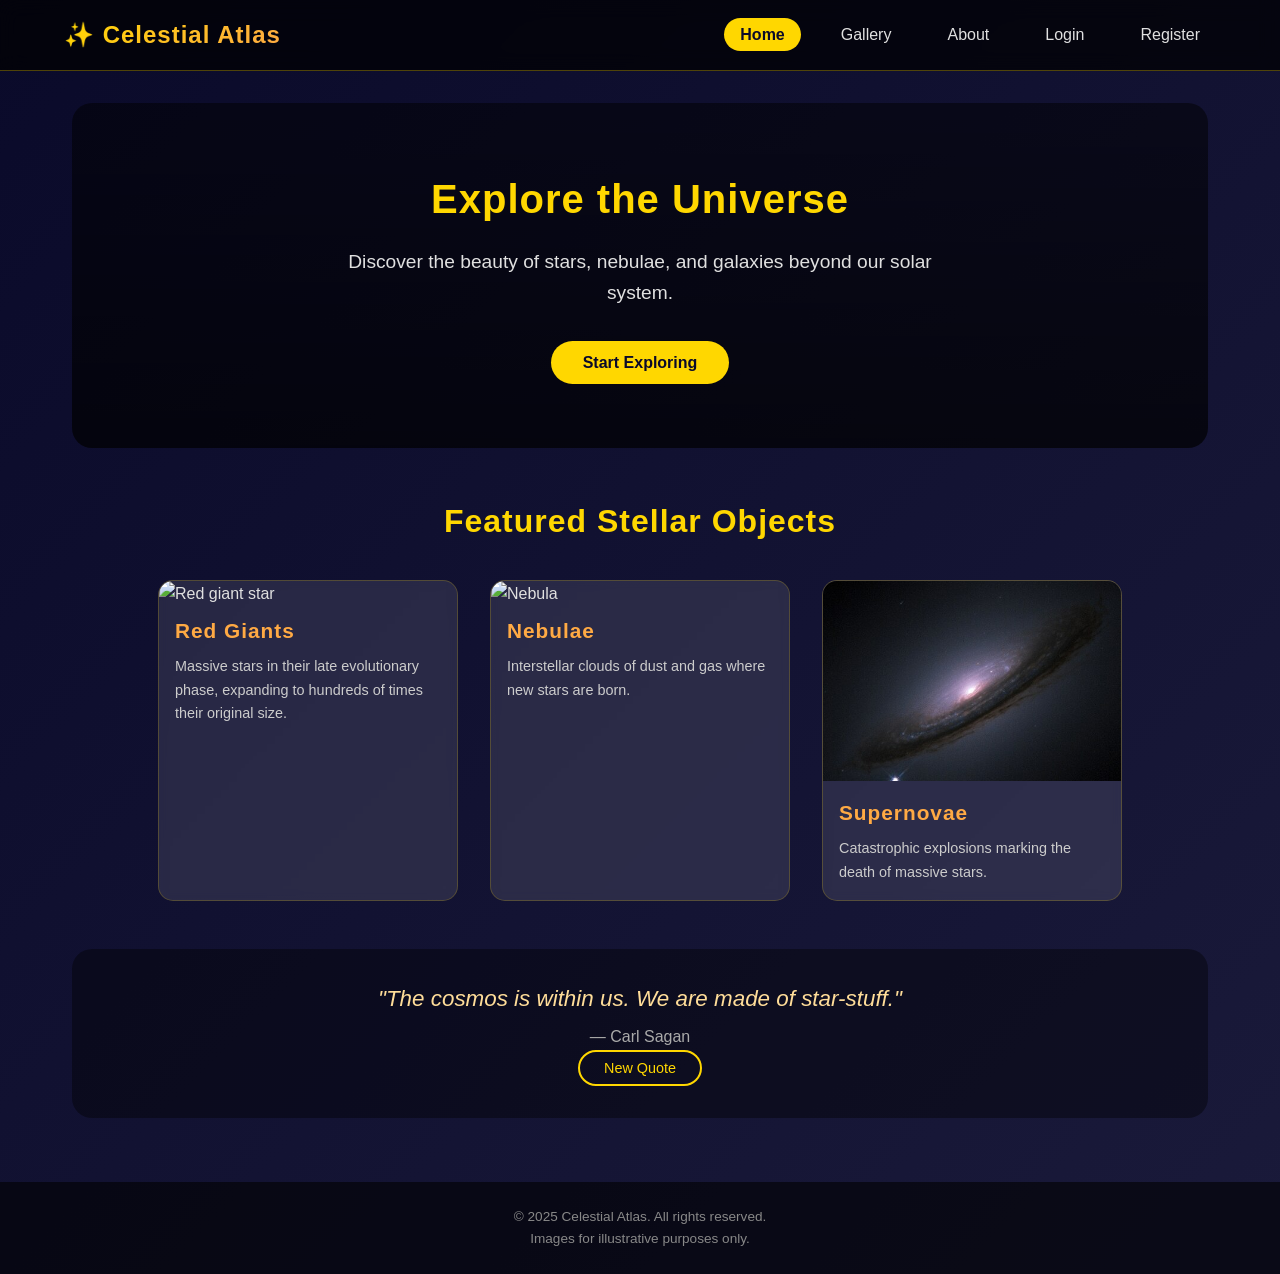
==== index.html @ 2410903e "first commit" ====
<!DOCTYPE html>
<html lang="en">

<head>
    <meta charset="UTF-8">
    <meta name="viewport" content="width=device-width, initial-scale=1.0">
    <meta name="description" content="Celestial Atlas - Explore the wonders of stars, nebulae, and stellar objects">
    <title>Celestial Atlas | Home</title>
    <link rel="stylesheet" href="style.css">
    <script src="script.js" defer></script>
</head>

<body>
    <header>
        <div class="logo">
            <h1>✨ Celestial Atlas</h1>
        </div>
        <nav>
            <ul class="nav-menu">
                <li><a href="index.html" class="active">Home</a></li>
                <li><a href="gallery.html">Gallery</a></li>
                <li><a href="about.html">About</a></li>
                <li><a href="login.html">Login</a></li>
                <li><a href="register.html">Register</a></li>
            </ul>
        </nav>
    </header>

    <main>
        <section class="hero">
            <div class="hero-content">
                <h2>Explore the Universe</h2>
                <p>Discover the beauty of stars, nebulae, and galaxies beyond our solar system.</p>
                <button id="exploreBtn" class="btn-primary">Start Exploring</button>
            </div>
        </section>

        <section class="features">
            <h2>Featured Stellar Objects</h2>
            <div class="cards-container">
                <div class="card">
                    <img src="https://images.unsplash.com/photo-1419242902214-272b3f66ee7a?w=400&h=250&fit=crop"
                        alt="Red giant star" loading="lazy">
                    <h3>Red Giants</h3>
                    <p>Massive stars in their late evolutionary phase, expanding to hundreds of times their original
                        size.</p>
                </div>
                <div class="card">
                    <img src="https://images.unsplash.com/photo-1462331940025-496dfbfc7564?w=400&h=250&fit=crop"
                        alt="Nebula" loading="lazy">
                    <h3>Nebulae</h3>
                    <p>Interstellar clouds of dust and gas where new stars are born.</p>
                </div>
                <div class="card">
                    <img src="images/Supernovae.jpg"
                        alt="Supernova remnant" loading="lazy">
                    <h3>Supernovae</h3>
                    <p>Catastrophic explosions marking the death of massive stars.</p>
                </div>
            </div>
        </section>

        <section class="quote-section">
            <blockquote id="dailyQuote">
                "The cosmos is within us. We are made of star-stuff."
            </blockquote>
            <p class="quote-author">— Carl Sagan</p>
            <button id="newQuoteBtn" class="btn-secondary">New Quote</button>
        </section>
    </main>

    <footer>
        <p>&copy; 2025 Celestial Atlas. All rights reserved.</p>
        <p>Images for illustrative purposes only.</p>
    </footer>
</body>

</html>
---- style.css ----
* {
    margin: 0;
    padding: 0;
    box-sizing: border-box;
}

body {
    font-family: 'Segoe UI', Tahoma, Geneva, Verdana, sans-serif;
    line-height: 1.6;
    color: #e0e0e0;
    background: linear-gradient(135deg, #0a0a2a 0%, #1a1a3a 100%);
    min-height: 100vh;
    display: flex;
    flex-direction: column;
}

h1, h2, h3 {
    font-weight: 600;
    letter-spacing: 1px;
}

h2 {
    font-size: 2rem;
    margin-bottom: 1.5rem;
    text-align: center;
    color: #ffd700;
}

h3 {
    font-size: 1.3rem;
    margin: 0.5rem 0;
    color: #ffaa44;
}

header {
    background: rgba(0, 0, 0, 0.7);
    backdrop-filter: blur(10px);
    padding: 1rem 5%;
    display: flex;
    justify-content: space-between;
    align-items: center;
    flex-wrap: wrap;
    position: sticky;
    top: 0;
    z-index: 100;
    border-bottom: 1px solid rgba(255, 215, 0, 0.3);
}

.logo h1 {
    font-size: 1.5rem;
    background: linear-gradient(135deg, #ffd700, #ffaa44);
    -webkit-background-clip: text;
    background-clip: text;
    color: transparent;
}

.nav-menu {
    display: flex;
    list-style: none;
    gap: 1.5rem;
    flex-wrap: wrap;
}

.nav-menu a {
    color: #e0e0e0;
    text-decoration: none;
    padding: 0.5rem 1rem;
    transition: all 0.3s ease;
    border-radius: 25px;
}

.nav-menu a:hover {
    background: rgba(255, 215, 0, 0.2);
    color: #ffd700;
}

.nav-menu a.active {
    background: #ffd700;
    color: #0a0a2a;
    font-weight: bold;
}

main {
    flex: 1;
    max-width: 1200px;
    margin: 0 auto;
    padding: 2rem;
    width: 100%;
}

.hero {
    background: linear-gradient(rgba(0, 0, 0, 0.5), rgba(0, 0, 0, 0.7)), 
                url('https://images.unsplash.com/photo-1506703719100-f0b3c5c7f5c4?w=1200&h=500&fit=crop');
    background-size: cover;
    background-position: center;
    border-radius: 20px;
    padding: 4rem 2rem;
    text-align: center;
    margin-bottom: 3rem;
}

.hero-content h2 {
    font-size: 2.5rem;
    margin-bottom: 1rem;
}

.hero-content p {
    font-size: 1.2rem;
    margin-bottom: 2rem;
    max-width: 600px;
    margin-left: auto;
    margin-right: auto;
}

.btn-primary {
    background: #ffd700;
    color: #0a0a2a;
    border: none;
    padding: 0.8rem 2rem;
    font-size: 1rem;
    font-weight: bold;
    border-radius: 50px;
    cursor: pointer;
    transition: transform 0.2s, box-shadow 0.2s;
}

.btn-primary:hover {
    transform: translateY(-2px);
    box-shadow: 0 5px 20px rgba(255, 215, 0, 0.3);
}

.btn-secondary {
    background: transparent;
    color: #ffd700;
    border: 2px solid #ffd700;
    padding: 0.5rem 1.5rem;
    font-size: 0.9rem;
    border-radius: 50px;
    cursor: pointer;
    transition: all 0.3s;
}

.btn-secondary:hover {
    background: #ffd700;
    color: #0a0a2a;
}

.cards-container {
    display: flex;
    gap: 2rem;
    justify-content: center;
    flex-wrap: wrap;
    margin-top: 2rem;
}

.card {
    background: rgba(255, 255, 255, 0.1);
    backdrop-filter: blur(5px);
    border-radius: 15px;
    overflow: hidden;
    width: 300px;
    transition: transform 0.3s;
    border: 1px solid rgba(255, 215, 0, 0.2);
}

.card:hover {
    transform: translateY(-10px);
}

.card img {
    width: 100%;
    height: 200px;
    object-fit: cover;
}

.card h3, .card p {
    padding: 0 1rem;
}

.card p {
    padding-bottom: 1rem;
    font-size: 0.9rem;
    color: #cccccc;
}

.quote-section {
    text-align: center;
    margin-top: 3rem;
    padding: 2rem;
    background: rgba(0, 0, 0, 0.4);
    border-radius: 20px;
}

blockquote {
    font-size: 1.4rem;
    font-style: italic;
    color: #ffdd99;
}

.quote-author {
    margin-top: 0.5rem;
    color: #aaa;
}

.form-page {
    display: flex;
    justify-content: center;
    align-items: center;
    min-height: 70vh;
}

.form-container {
    background: rgba(0, 0, 0, 0.6);
    backdrop-filter: blur(10px);
    padding: 2rem;
    border-radius: 20px;
    width: 100%;
    max-width: 450px;
    border: 1px solid rgba(255, 215, 0, 0.3);
}

.form-container h2 {
    margin-bottom: 1.5rem;
}

.form-group {
    margin-bottom: 1.2rem;
}

.form-group label {
    display: block;
    margin-bottom: 0.5rem;
    font-weight: 500;
}

.form-group input {
    width: 100%;
    padding: 0.8rem;
    border: 1px solid #444;
    border-radius: 8px;
    background: rgba(255, 255, 255, 0.1);
    color: white;
    font-size: 1rem;
}

.form-group input:focus {
    outline: none;
    border-color: #ffd700;
}

.error-message {
    color: #ff6b6b;
    font-size: 0.8rem;
    display: block;
    margin-top: 0.3rem;
}

.form-footer {
    text-align: center;
    margin-top: 1rem;
}

.form-footer a {
    color: #ffd700;
    text-decoration: none;
}

.form-message {
    margin-top: 1rem;
    text-align: center;
    padding: 0.5rem;
    border-radius: 8px;
}

.gallery-header {
    text-align: center;
    margin-bottom: 2rem;
}

.gallery-grid {
    display: grid;
    grid-template-columns: repeat(auto-fill, minmax(280px, 1fr));
    gap: 1.5rem;
}

.gallery-item {
    background: rgba(0, 0, 0, 0.4);
    border-radius: 12px;
    overflow: hidden;
    cursor: pointer;
    transition: transform 0.2s, box-shadow 0.2s;
    border: 1px solid rgba(255, 215, 0, 0.2);
}

.gallery-item:hover {
    transform: scale(1.02);
    box-shadow: 0 10px 25px rgba(0, 0, 0, 0.3);
}

.gallery-item img {
    width: 100%;
    height: 250px;
    object-fit: cover;
}

.gallery-caption {
    padding: 1rem;
    text-align: center;
}

.gallery-caption h3 {
    margin: 0;
}

.gallery-caption p {
    font-size: 0.85rem;
    color: #bbb;
}

.modal {
    display: none;
    position: fixed;
    z-index: 200;
    left: 0;
    top: 0;
    width: 100%;
    height: 100%;
    background-color: rgba(0, 0, 0, 0.8);
}

.modal-content {
    background: #1a1a3a;
    margin: 15% auto;
    padding: 2rem;
    width: 80%;
    max-width: 500px;
    border-radius: 15px;
    text-align: center;
    border: 2px solid #ffd700;
    position: relative;
}

.close-btn {
    position: absolute;
    right: 20px;
    top: 10px;
    font-size: 2rem;
    cursor: pointer;
    color: #ffd700;
}

.close-btn:hover {
    color: white;
}

.about-page .about-header {
    text-align: center;
    margin-bottom: 2rem;
}

.about-content {
    display: flex;
    gap: 3rem;
    flex-wrap: wrap;
    background: rgba(0, 0, 0, 0.4);
    border-radius: 20px;
    padding: 2rem;
}

.about-text {
    flex: 1;
    min-width: 250px;
}

.about-text ul {
    margin-left: 1.5rem;
    margin-bottom: 1rem;
}

.about-text li {
    margin: 0.5rem 0;
}

.about-image {
    flex: 1;
    min-width: 250px;
}

.about-image img {
    width: 100%;
    height: auto;
    border-radius: 15px;
}


footer {
    text-align: center;
    padding: 1.5rem;
    background: rgba(0, 0, 0, 0.6);
    margin-top: 2rem;
    font-size: 0.85rem;
    color: #888;
}

@media (max-width: 768px) {
    header {
        flex-direction: column;
        gap: 1rem;
    }
    
    .nav-menu {
        justify-content: center;
        gap: 0.8rem;
    }
    
    .hero-content h2 {
        font-size: 1.8rem;
    }
    
    .cards-container {
        gap: 1rem;
    }
    
    main {
        padding: 1rem;
    }
    
    .about-content {
        flex-direction: column;
    }
}
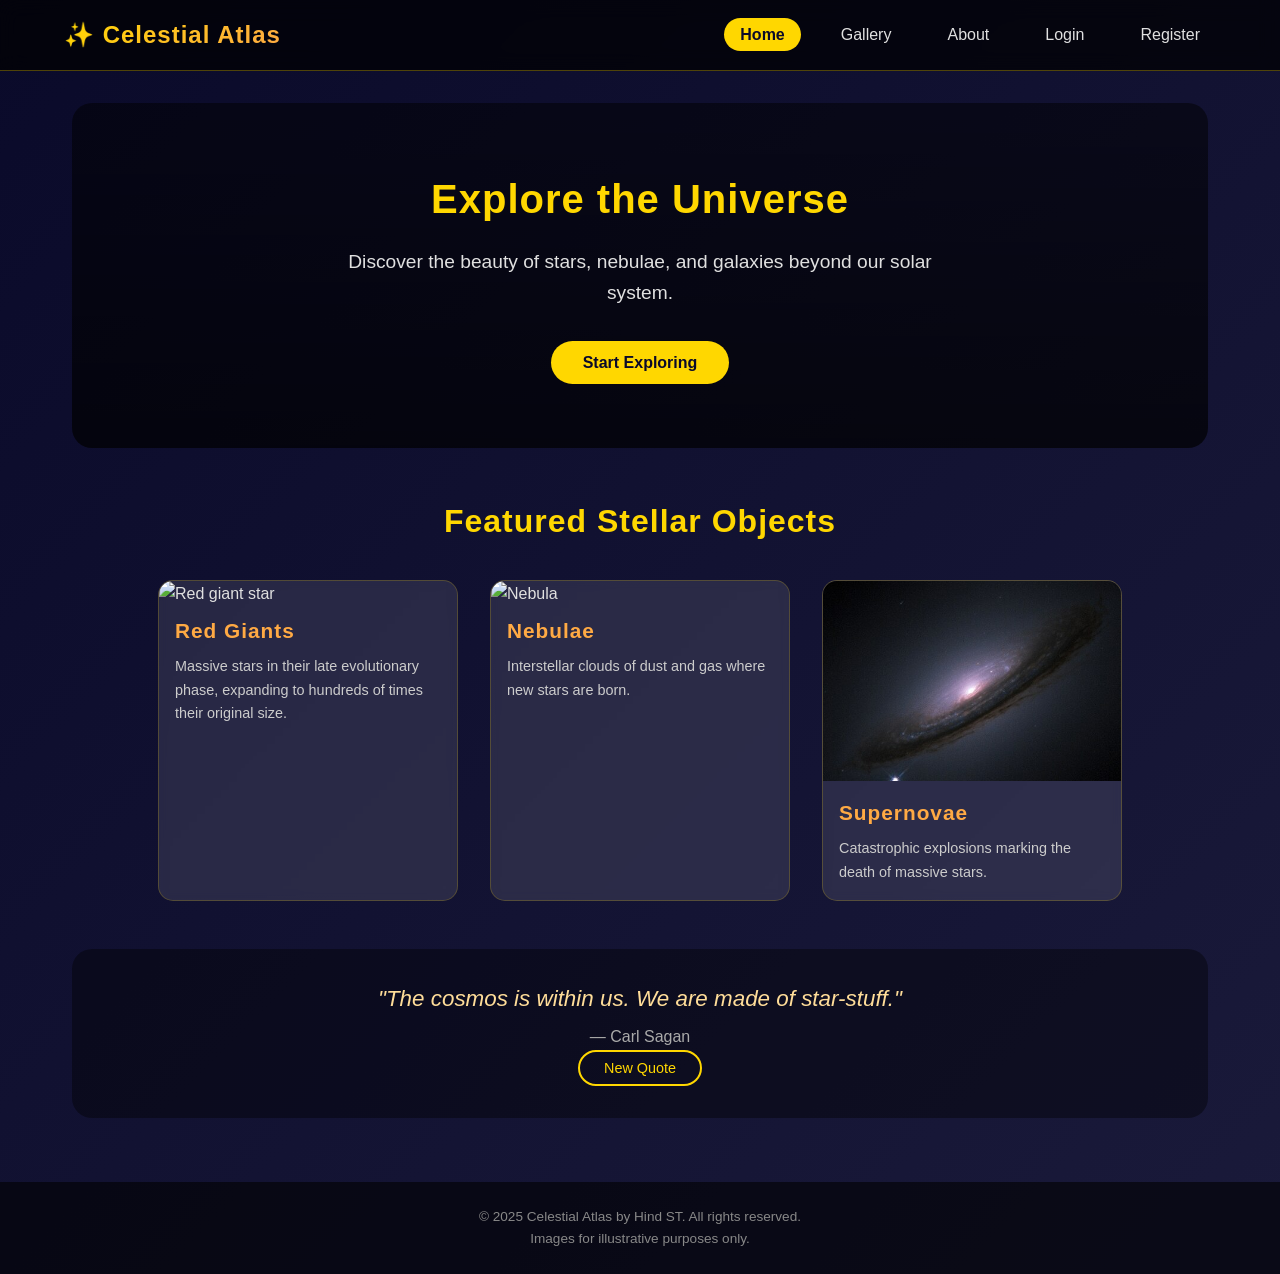
==== commit 7d5b7f21: "updated website" ====
--- a/index.html
+++ b/index.html
@@ -52,8 +52,7 @@
                     <p>Interstellar clouds of dust and gas where new stars are born.</p>
                 </div>
                 <div class="card">
-                    <img src="images/Supernovae.jpg"
-                        alt="Supernova remnant" loading="lazy">
+                    <img src="images/Supernovae.jpg" alt="Supernova remnant" loading="lazy">
                     <h3>Supernovae</h3>
                     <p>Catastrophic explosions marking the death of massive stars.</p>
                 </div>
@@ -70,7 +69,7 @@
     </main>
 
     <footer>
-        <p>&copy; 2025 Celestial Atlas. All rights reserved.</p>
+        <p>&copy; 2025 Celestial Atlas by Hind ST. All rights reserved.</p>
         <p>Images for illustrative purposes only.</p>
     </footer>
 </body>
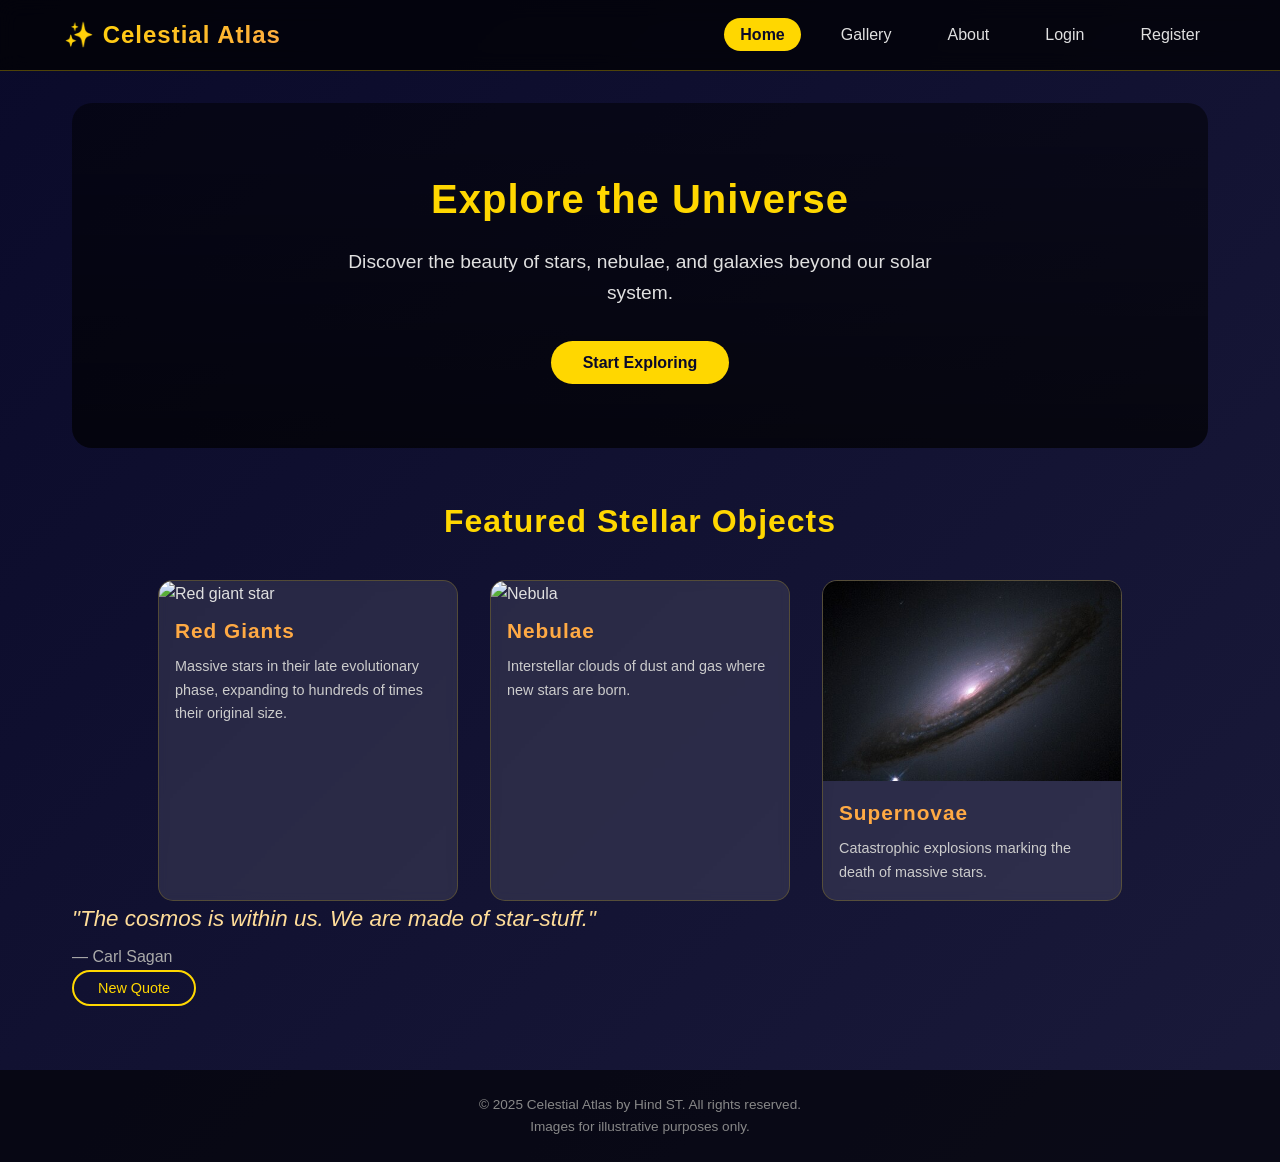
==== commit 43ceaa92: "updated files" ====
--- a/index.html
+++ b/index.html
@@ -27,15 +27,15 @@
     </header>
 
     <main>
-        <section class="hero">
+        <div class="hero">
             <div class="hero-content">
                 <h2>Explore the Universe</h2>
                 <p>Discover the beauty of stars, nebulae, and galaxies beyond our solar system.</p>
                 <button id="exploreBtn" class="btn-primary">Start Exploring</button>
             </div>
-        </section>
+        </div>
 
-        <section class="features">
+        <div class="features">
             <h2>Featured Stellar Objects</h2>
             <div class="cards-container">
                 <div class="card">
@@ -57,15 +57,15 @@
                     <p>Catastrophic explosions marking the death of massive stars.</p>
                 </div>
             </div>
-        </section>
+        </div>
 
-        <section class="quote-section">
+        <div class="quote-div">
             <blockquote id="dailyQuote">
                 "The cosmos is within us. We are made of star-stuff."
             </blockquote>
             <p class="quote-author">— Carl Sagan</p>
             <button id="newQuoteBtn" class="btn-secondary">New Quote</button>
-        </section>
+        </div>
     </main>
 
     <footer>
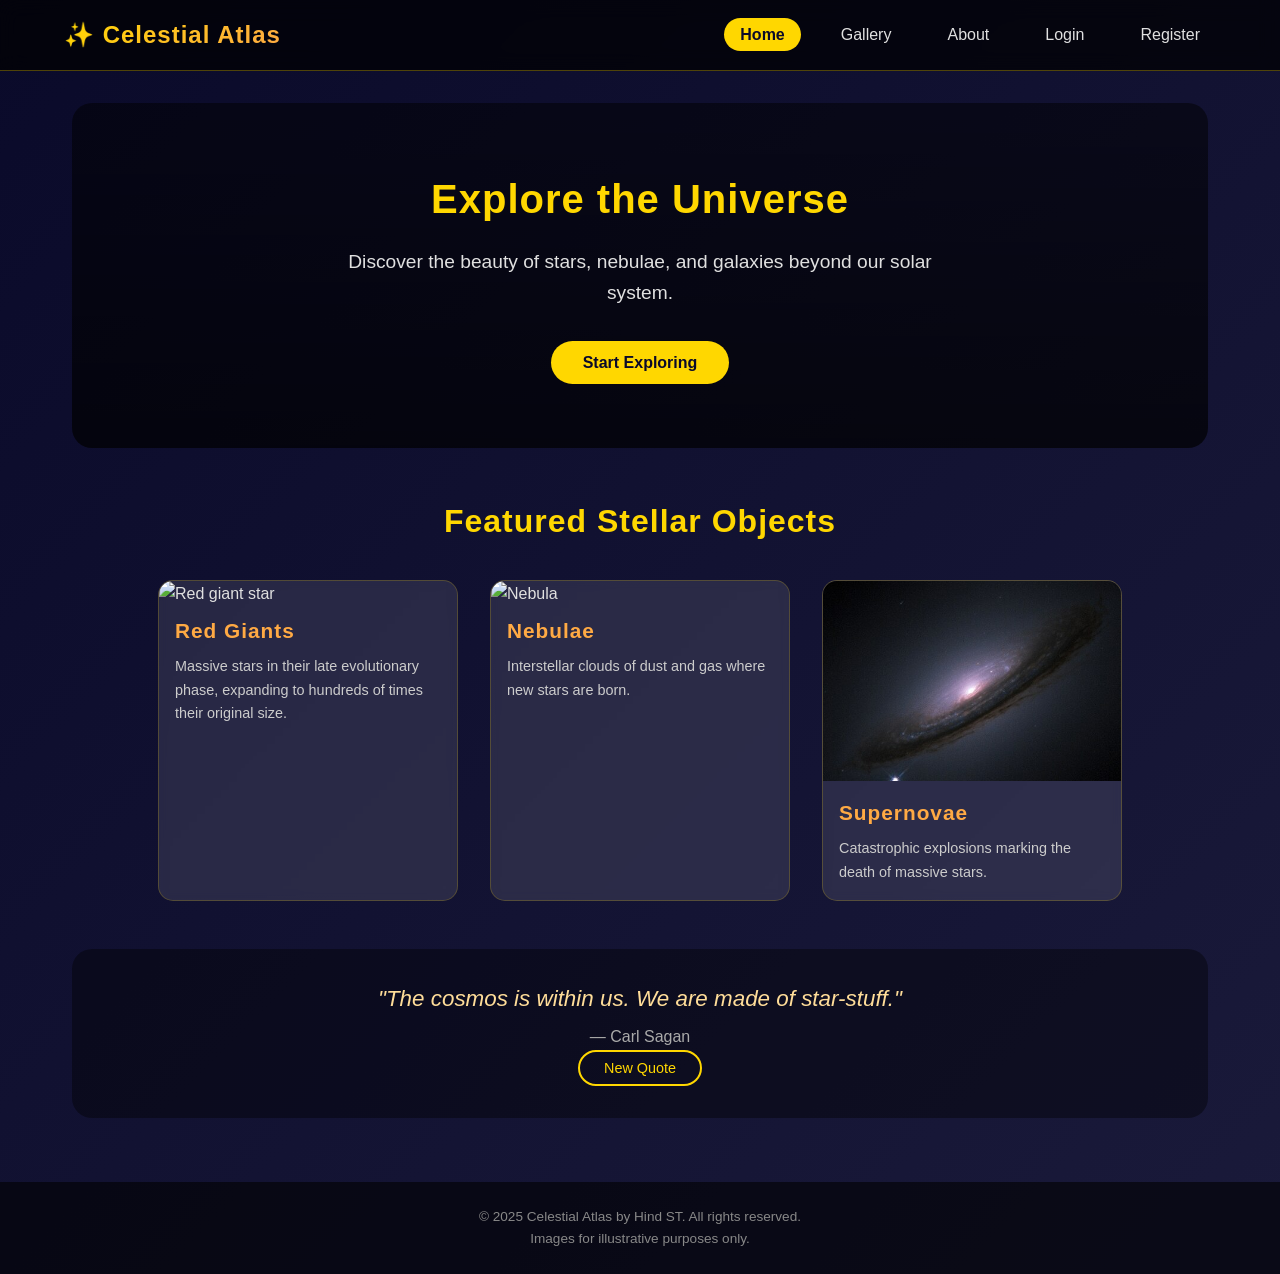
==== commit ee9cf760: "view" ====
--- a/index.html
+++ b/index.html
@@ -27,15 +27,15 @@
     </header>
 
     <main>
-        <div class="hero">
+        <section class="hero">
             <div class="hero-content">
                 <h2>Explore the Universe</h2>
                 <p>Discover the beauty of stars, nebulae, and galaxies beyond our solar system.</p>
                 <button id="exploreBtn" class="btn-primary">Start Exploring</button>
             </div>
-        </div>
+        </section>
 
-        <div class="features">
+        <section class="features">
             <h2>Featured Stellar Objects</h2>
             <div class="cards-container">
                 <div class="card">
@@ -52,20 +52,21 @@
                     <p>Interstellar clouds of dust and gas where new stars are born.</p>
                 </div>
                 <div class="card">
-                    <img src="images/Supernovae.jpg" alt="Supernova remnant" loading="lazy">
+                    <img src="images/Supernovae.jpg"
+                        alt="Supernova remnant" loading="lazy">
                     <h3>Supernovae</h3>
                     <p>Catastrophic explosions marking the death of massive stars.</p>
                 </div>
             </div>
-        </div>
+        </section>
 
-        <div class="quote-div">
+        <section class="quote-section">
             <blockquote id="dailyQuote">
                 "The cosmos is within us. We are made of star-stuff."
             </blockquote>
             <p class="quote-author">— Carl Sagan</p>
             <button id="newQuoteBtn" class="btn-secondary">New Quote</button>
-        </div>
+        </section>
     </main>
 
     <footer>
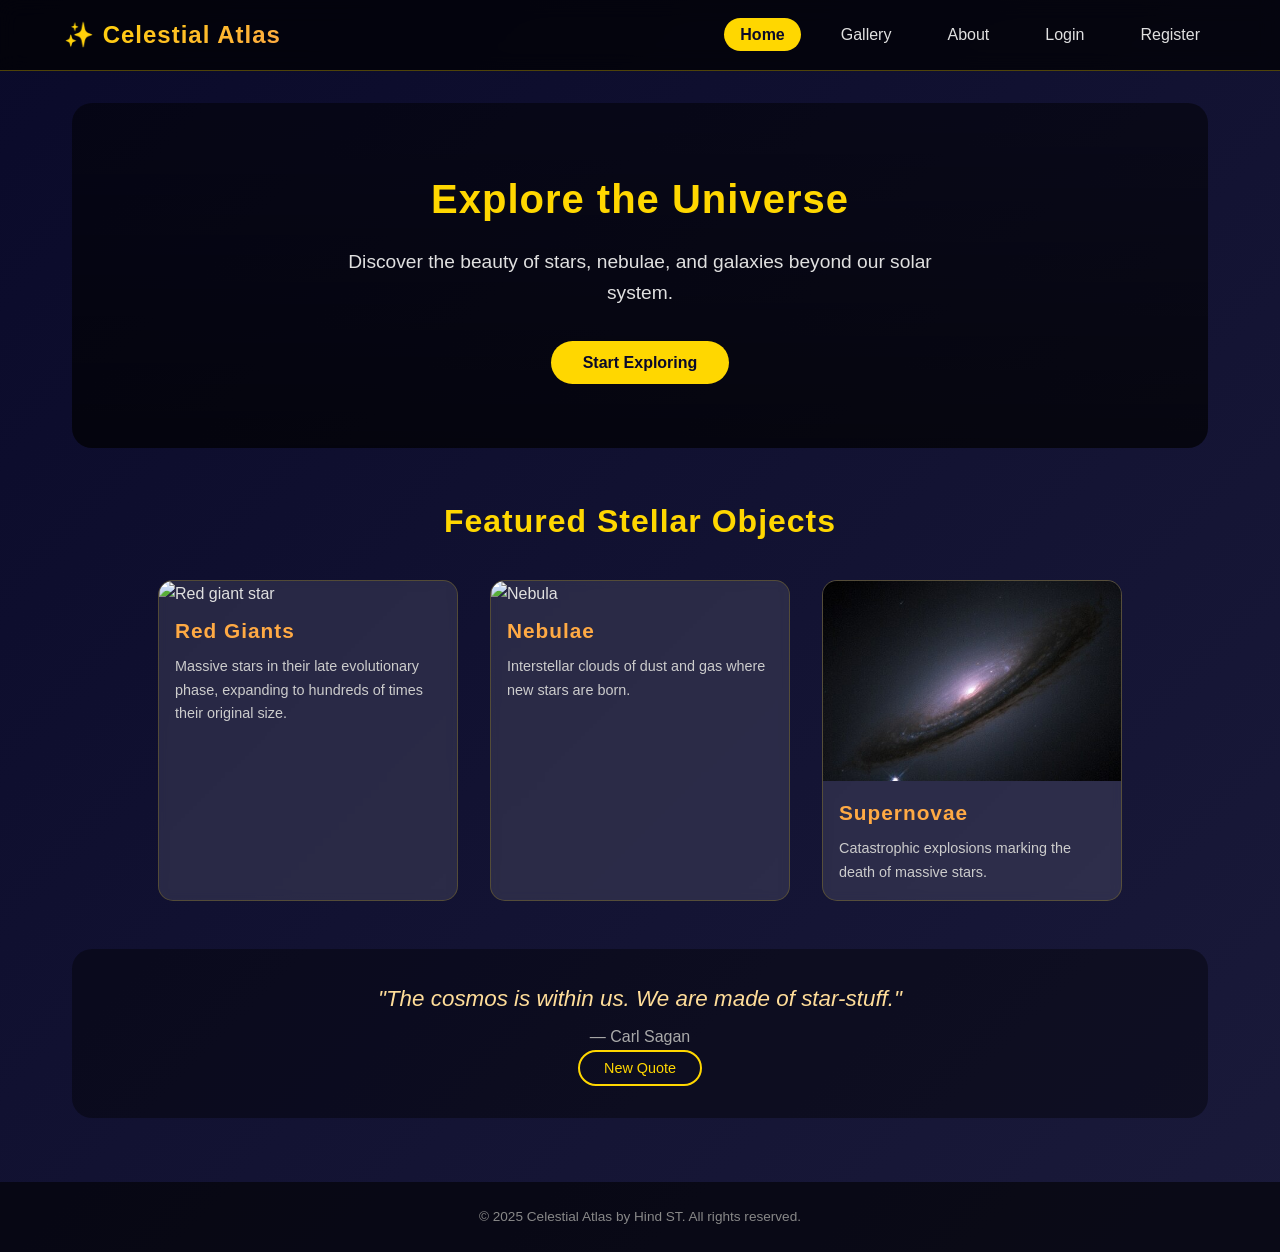
==== commit 5d27a9b2: "final" ====
--- a/index.html
+++ b/index.html
@@ -61,6 +61,7 @@
         </section>
 
         <section class="quote-section">
+             <h2 class="visually-hidden">Daily Astronomical Quote</h2>
             <blockquote id="dailyQuote">
                 "The cosmos is within us. We are made of star-stuff."
             </blockquote>
@@ -71,7 +72,6 @@
 
     <footer>
         <p>&copy; 2025 Celestial Atlas by Hind ST. All rights reserved.</p>
-        <p>Images for illustrative purposes only.</p>
     </footer>
 </body>
 
--- a/style.css
+++ b/style.css
@@ -429,4 +429,20 @@
     .about-content {
         flex-direction: column;
     }
+}
+.visually-hidden {
+    position: absolute;
+    width: 1px;
+    height: 1px;
+    padding: 0;
+    margin: -1px;
+    overflow: hidden;
+    clip: rect(0, 0, 0, 0);
+    border: 0;
+}
+.form-container .btn-primary {
+    display: block;
+    width: 100%;
+    max-width: 200px;
+    margin: 0.5rem auto 0 auto;
 }
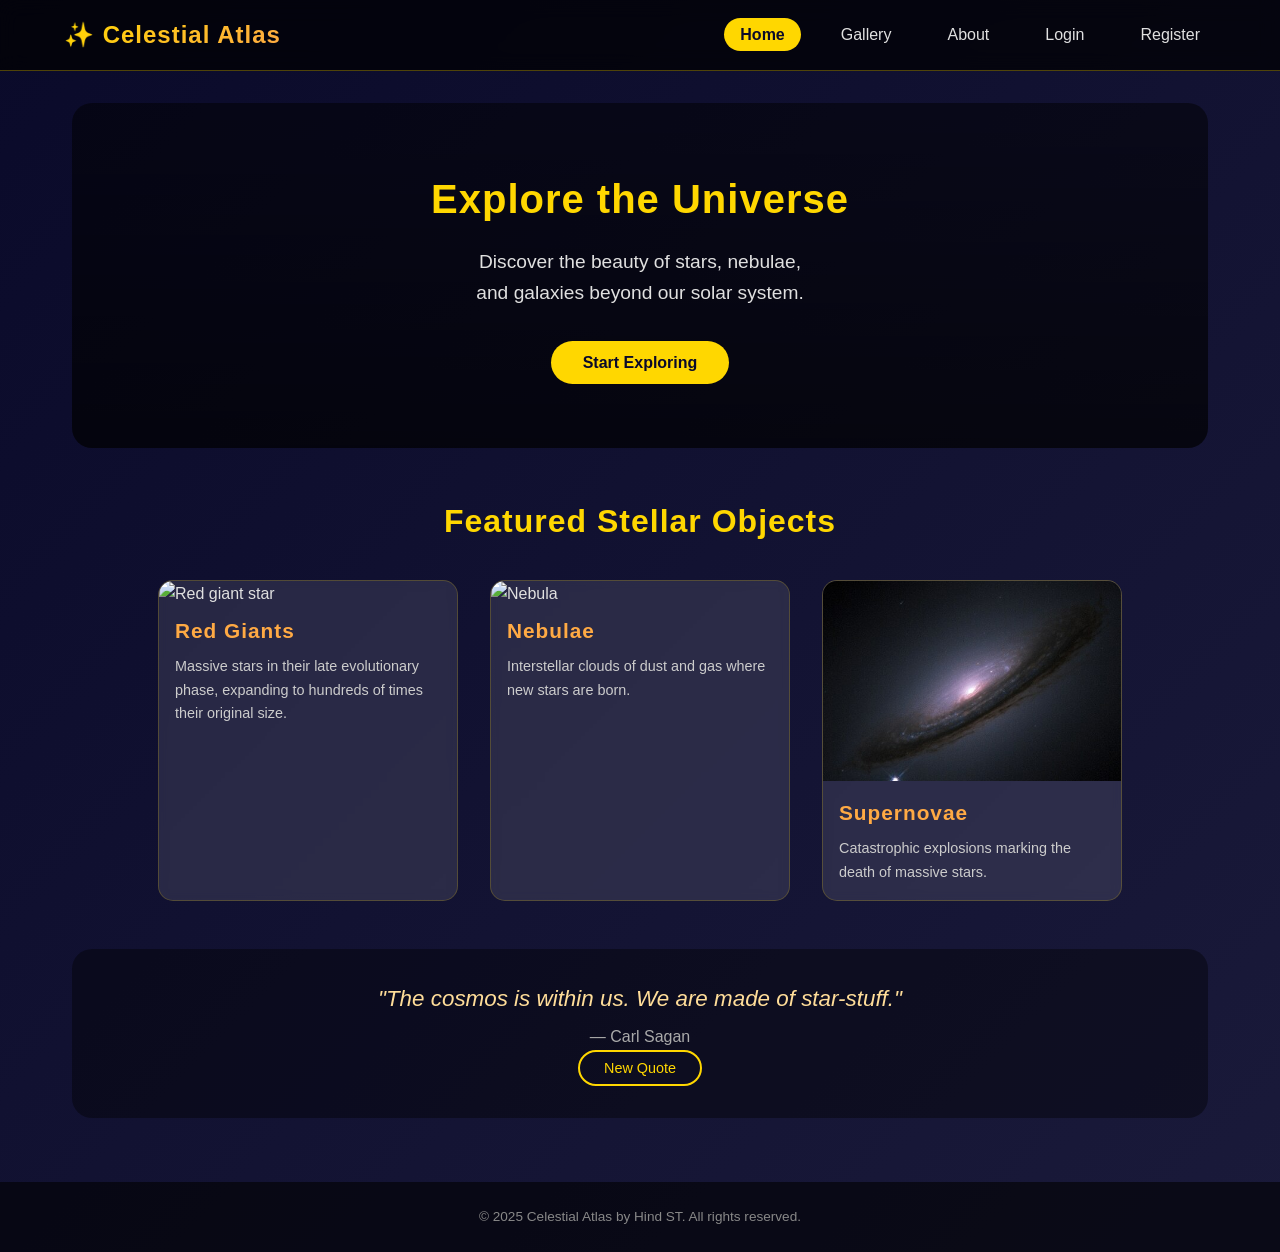
==== commit 86773059: "last" ====
--- a/index.html
+++ b/index.html
@@ -30,7 +30,7 @@
         <section class="hero">
             <div class="hero-content">
                 <h2>Explore the Universe</h2>
-                <p>Discover the beauty of stars, nebulae, and galaxies beyond our solar system.</p>
+                <p>Discover the beauty of stars, nebulae,<br> and galaxies beyond our solar system.</p>
                 <button id="exploreBtn" class="btn-primary">Start Exploring</button>
             </div>
         </section>
